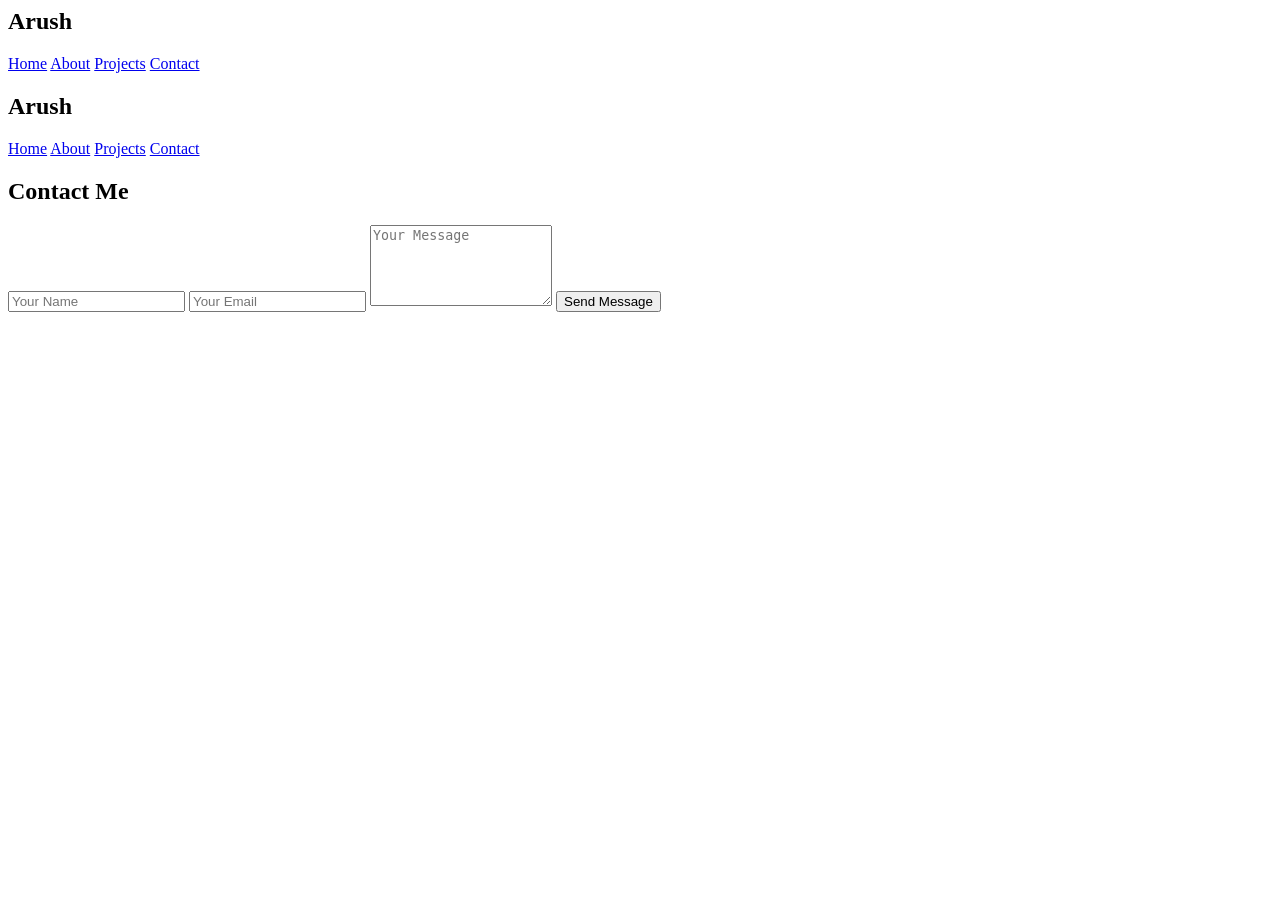
==== contact.html @ f46a8129 "Phase 2: Separate pages with sidebar navigation layout" ====
<body>
<div class="layout">

  <!-- SIDEBAR -->
  <aside class="sidebar">
    <h2 class="logo">Arush</h2>
    <nav>
      <a href="index.html" class="active">Home</a>
      <a href="about.html">About</a>
      <a href="projects.html">Projects</a>
      <a href="contact.html">Contact</a>
    </nav>
  </aside>

  <!-- MAIN CONTENT -->
  <main class="content">
    <!-- PAGE CONTENT GOES HERE -->
  </main>

</div>

<div class="layout">

  <aside class="sidebar">
    <h2 class="logo">Arush</h2>
    <nav>
      <a href="index.html">Home</a>
      <a href="about.html">About</a>
      <a href="projects.html">Projects</a>
      <a href="contact.html" class="active">Contact</a>
    </nav>
  </aside>

  <main class="content">
    <section class="section">
      <h2>Contact Me</h2>

      <form>
        <input type="text" placeholder="Your Name" required>
        <input type="email" placeholder="Your Email" required>
        <textarea rows="5" placeholder="Your Message"></textarea>
        <button type="submit">Send Message</button>
      </form>
    </section>
  </main>

</div>

<script src="js/script.js"></script>
</body>
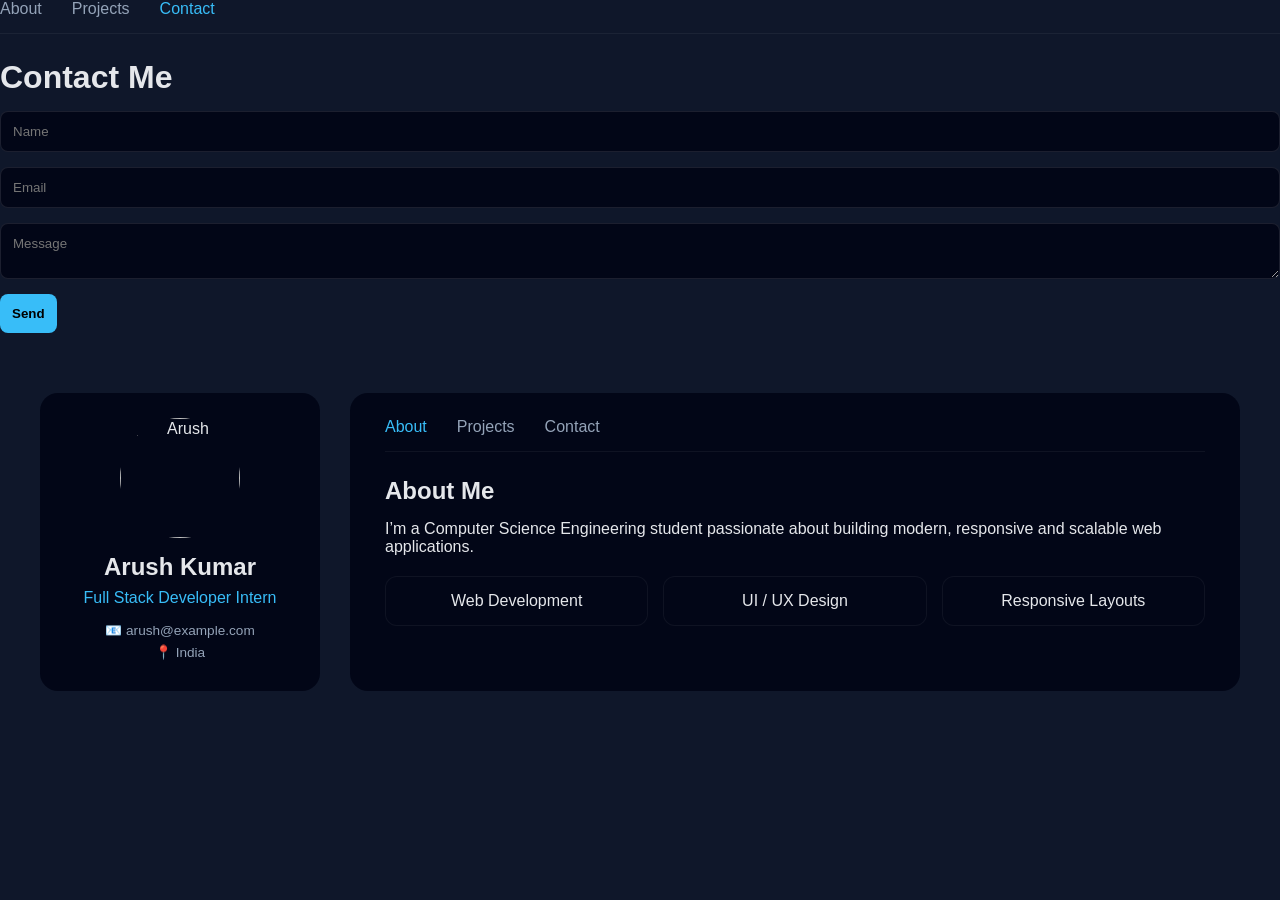
==== commit 9032a237: "Phase 3: Another Layout Change" ====
--- a/contact.html
+++ b/contact.html
@@ -1,50 +1,68 @@
+<header class="top-nav">
+  <a href="index.html">About</a>
+  <a href="projects.html">Projects</a>
+  <a href="contact.html" class="active">Contact</a>
+</header>
+
+<div class="page-content">
+  <h1>Contact Me</h1>
+
+  <form class="contact-form">
+    <input type="text" placeholder="Name" required>
+    <input type="email" placeholder="Email" required>
+    <textarea placeholder="Message"></textarea>
+    <button>Send</button>
+  </form>
+</div>
+<!DOCTYPE html>
+<html lang="en">
+<head>
+  <meta charset="UTF-8" />
+  <title>Arush Kumar | Portfolio</title>
+  <link rel="stylesheet" href="css/style.css" />
+</head>
 <body>
-<div class="layout">
 
-  <!-- SIDEBAR -->
-  <aside class="sidebar">
-    <h2 class="logo">Arush</h2>
-    <nav>
-      <a href="index.html" class="active">Home</a>
-      <a href="about.html">About</a>
+<div class="app">
+
+  <!-- LEFT PROFILE CARD -->
+  <aside class="profile-card">
+    <img src="assets/avatar.png" alt="Arush" class="avatar">
+    <h2>Arush Kumar</h2>
+    <p class="role">Full Stack Developer Intern</p>
+
+    <div class="info">
+      <p>📧 arush@example.com</p>
+      <p>📍 India</p>
+    </div>
+  </aside>
+
+  <!-- RIGHT MAIN CARD -->
+  <section class="main-card">
+
+    <header class="top-nav">
+      <a href="index.html" class="active">About</a>
       <a href="projects.html">Projects</a>
       <a href="contact.html">Contact</a>
-    </nav>
-  </aside>
+    </header>
 
-  <!-- MAIN CONTENT -->
-  <main class="content">
-    <!-- PAGE CONTENT GOES HERE -->
-  </main>
+    <div class="page-content">
+      <h1>About Me</h1>
+      <p>
+        I’m a Computer Science Engineering student passionate about
+        building modern, responsive and scalable web applications.
+      </p>
+
+      <div class="what-i-do">
+        <div class="box">Web Development</div>
+        <div class="box">UI / UX Design</div>
+        <div class="box">Responsive Layouts</div>
+      </div>
+    </div>
+
+  </section>
 
 </div>
 
-<div class="layout">
-
-  <aside class="sidebar">
-    <h2 class="logo">Arush</h2>
-    <nav>
-      <a href="index.html">Home</a>
-      <a href="about.html">About</a>
-      <a href="projects.html">Projects</a>
-      <a href="contact.html" class="active">Contact</a>
-    </nav>
-  </aside>
-
-  <main class="content">
-    <section class="section">
-      <h2>Contact Me</h2>
-
-      <form>
-        <input type="text" placeholder="Your Name" required>
-        <input type="email" placeholder="Your Email" required>
-        <textarea rows="5" placeholder="Your Message"></textarea>
-        <button type="submit">Send Message</button>
-      </form>
-    </section>
-  </main>
-
-</div>
-
-<script src="js/script.js"></script>
 </body>
+</html>
--- a/css/style.css
+++ b/css/style.css
@@ -0,0 +1,128 @@
+* {
+  margin: 0;
+  padding: 0;
+  box-sizing: border-box;
+  font-family: "Segoe UI", sans-serif;
+}
+
+body {
+  background: #0f172a;
+  color: #e5e7eb;
+}
+
+/* APP CONTAINER */
+.app {
+  max-width: 1200px;
+  margin: 60px auto;
+  display: flex;
+  gap: 30px;
+}
+
+/* LEFT PROFILE CARD */
+.profile-card {
+  width: 280px;
+  background: #020617;
+  border-radius: 18px;
+  padding: 25px;
+  text-align: center;
+}
+
+.avatar {
+  width: 120px;
+  border-radius: 50%;
+  margin-bottom: 15px;
+}
+
+.role {
+  color: #38bdf8;
+  margin: 8px 0 15px;
+}
+
+.info p {
+  font-size: 0.85rem;
+  margin: 6px 0;
+  color: #94a3b8;
+}
+
+/* RIGHT MAIN CARD */
+.main-card {
+  flex: 1;
+  background: #020617;
+  border-radius: 18px;
+  padding: 25px 35px;
+}
+
+/* TOP NAV */
+.top-nav {
+  display: flex;
+  gap: 30px;
+  border-bottom: 1px solid rgba(255,255,255,0.05);
+  padding-bottom: 15px;
+  margin-bottom: 25px;
+}
+
+.top-nav a {
+  text-decoration: none;
+  color: #94a3b8;
+  font-weight: 500;
+}
+
+.top-nav a.active,
+.top-nav a:hover {
+  color: #38bdf8;
+}
+
+/* PAGE CONTENT */
+.page-content h1 {
+  margin-bottom: 15px;
+}
+
+.what-i-do {
+  display: grid;
+  grid-template-columns: repeat(3, 1fr);
+  gap: 15px;
+  margin-top: 20px;
+}
+
+.box {
+  background: #020617;
+  border: 1px solid rgba(255,255,255,0.05);
+  padding: 15px;
+  border-radius: 12px;
+  text-align: center;
+}
+
+/* PROJECTS */
+.projects-grid {
+  display: grid;
+  grid-template-columns: repeat(2, 1fr);
+  gap: 20px;
+}
+
+.project-card {
+  background: #020617;
+  padding: 20px;
+  border-radius: 12px;
+  border: 1px solid rgba(255,255,255,0.05);
+}
+
+/* CONTACT */
+.contact-form input,
+.contact-form textarea {
+  width: 100%;
+  background: #020617;
+  border: 1px solid rgba(255,255,255,0.1);
+  padding: 12px;
+  border-radius: 8px;
+  color: white;
+  margin-bottom: 15px;
+}
+
+.contact-form button {
+  background: #38bdf8;
+  border: none;
+  padding: 12px;
+  border-radius: 8px;
+  cursor: pointer;
+  font-weight: bold;
+}
